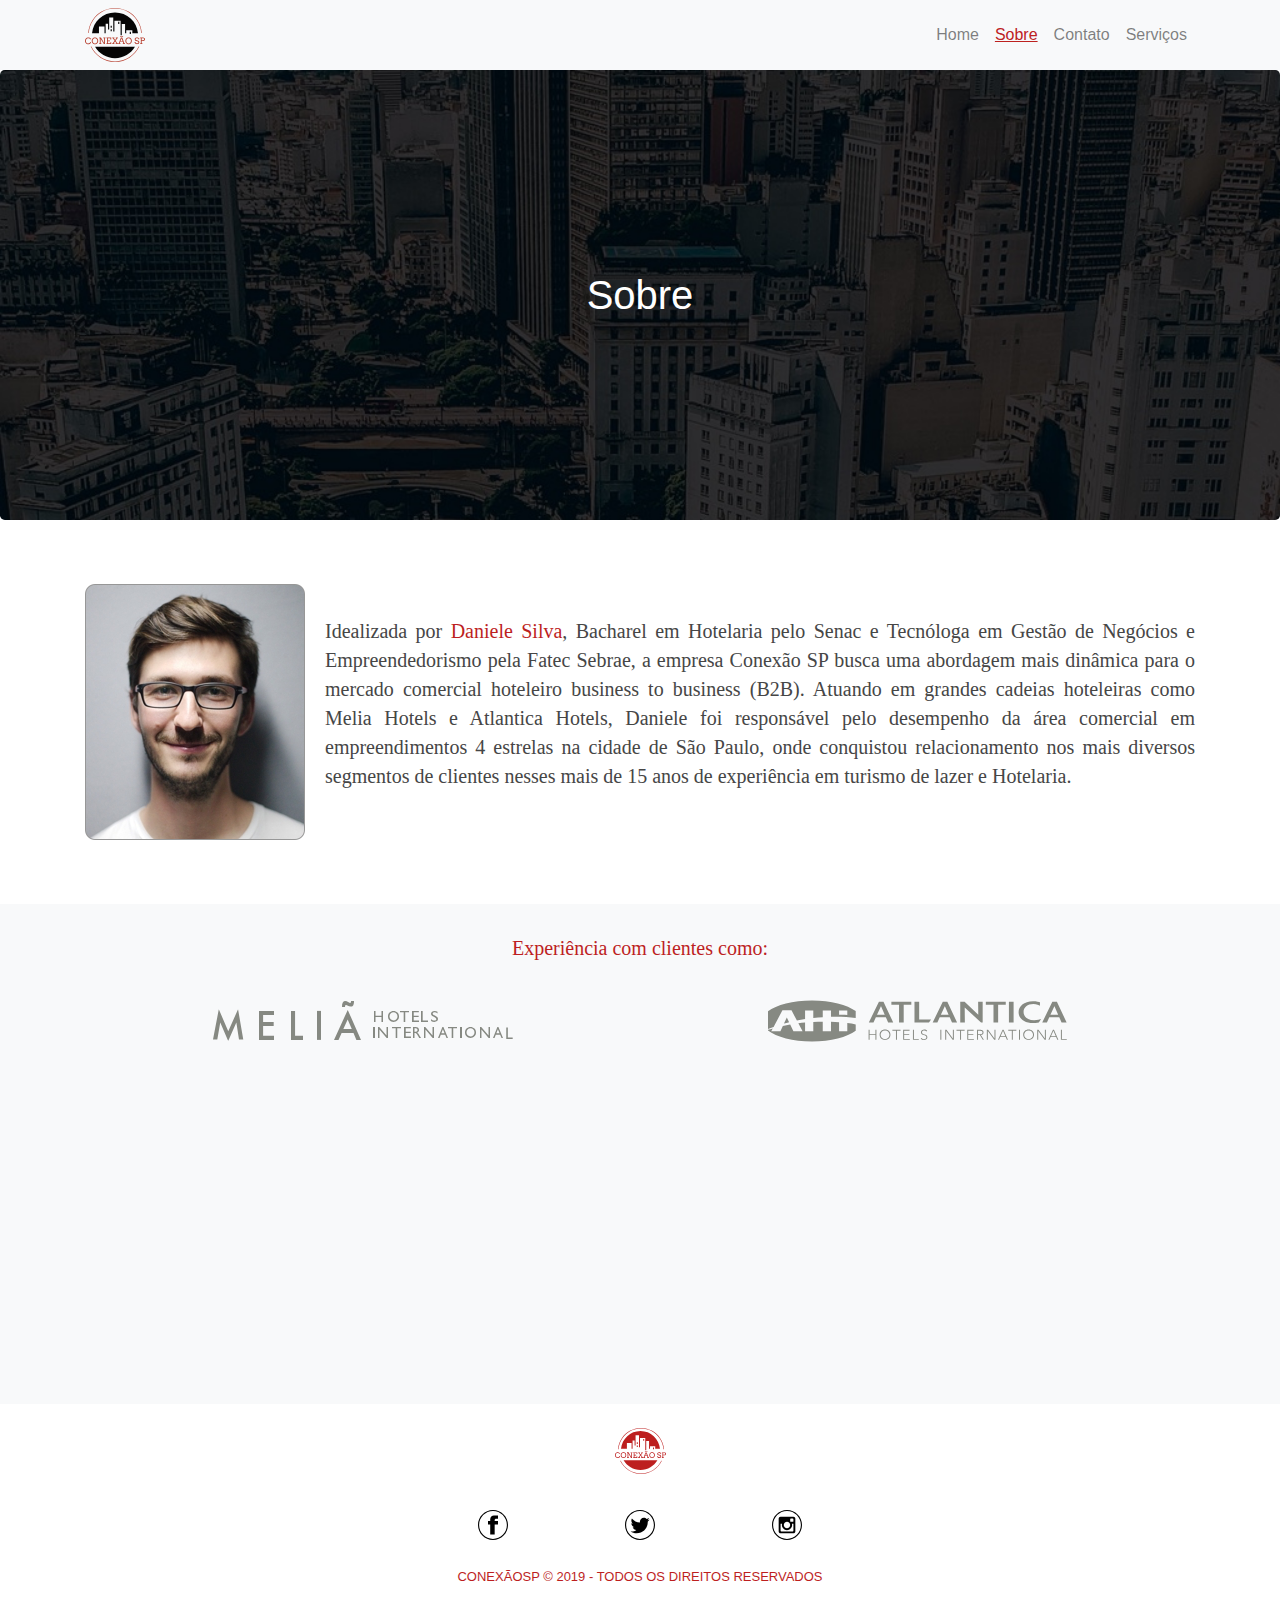
==== about.html @ 8c9f9a0f "first commit" ====
<!doctype html>
<html lang="en">
<head>
    <!-- Required meta tags -->
    <meta charset="utf-8">
    <meta name="viewport" content="width=device-width, initial-scale=1, shrink-to-fit=no">

    <link rel="stylesheet" href="css/reset.css">

    <!-- Bootstrap CSS -->
    <link rel="stylesheet" href="https://stackpath.bootstrapcdn.com/bootstrap/4.3.1/css/bootstrap.min.css" integrity="sha384-ggOyR0iXCbMQv3Xipma34MD+dH/1fQ784/j6cY/iJTQUOhcWr7x9JvoRxT2MZw1T" crossorigin="anonymous">
    <link rel="stylesheet" href="css/style.css">
    <title>Conexão SP</title>
</head>
<body>
<nav class="navbar navbar-expand-lg navbar-light bg-light">
    <div class="container">
        <img src="img/logo-header.svg" alt="" class="hide-logo">
        <button class="navbar-toggler " type="button" data-toggle="collapse" data-target="#navbarNavDropdown" aria-controls="navbarNavDropdown" aria-expanded="false" aria-label="Toggle navigation">
            <span class="navbar-toggler-icon"></span>
        </button>
        <div class="collapse navbar-collapse" id="navbarNavDropdown" style="justify-content: flex-end; color: #ffffff">
            <ul class="navbar-nav">
                <li class="nav-item">
                    <a class="nav-link" href="index.html">Home</a>
                </li>
                <li class="nav-item active">
                    <a class="nav-link" href="#">Sobre</a>
                </li>
                <li class="nav-item">
                    <a class="nav-link" href="contact.html">Contato</a>
                </li>
                <li class="nav-item">
                    <a class="nav-link" href="services.html">Serviços</a>
                </li>
<!--                <li class="nav-item">-->
<!--                    <a class="nav-link" href="#">Blog</a>-->
<!--                </li>-->
            </ul>
        </div>
    </div>
</nav>
<div class="jumbotron">
    <div class="container ">
        <h1 class="display-5 header-text">Sobre</h1>
    </div>
</div>
<div class="container">
    <div class="row">
        <div class="col-lg-12 about-me" style="" >
            <img src="img/profile-img.png" alt="">
            <p>
                Idealizada por <quote>Daniele Silva</quote>, Bacharel em Hotelaria pelo Senac e Tecnóloga em Gestão de Negócios e
                Empreendedorismo pela Fatec Sebrae, a empresa Conexão SP busca uma abordagem mais dinâmica para o
                mercado comercial hoteleiro business to business (B2B).   Atuando em grandes cadeias hoteleiras como
                Melia Hotels e Atlantica Hotels, Daniele foi responsável pelo desempenho da área comercial em
                empreendimentos 4 estrelas na cidade de São Paulo, onde conquistou relacionamento nos mais diversos
                segmentos de clientes nesses mais de 15 anos de experiência em turismo de lazer e Hotelaria.
            </p>
        </div>
    </div>
</div>
<section class="bg-light">
    <div class="container second-color bg-light container-experience">
        <div class="row">
            <div class="col-lg-12 experience" style="">
                <h1 class="display-5 primary-color-text exp-title">Experiência com clientes como:</h1>
                <div class="logo-clients">
                    <img src="img/melia_hotels_international.svg" alt="">
                    <img src="img/atlantica.svg" alt="">
                </div>
            </div>
        </div>

    </div>
</section>
<footer>
    <div class="container">
        <div class="row">
            <div class="col-lg-12">
                <div class="container footer" style="" >
                    <img src="img/red.svg" alt="" style="">
                    <div class="container footer-logo" style="">
                        <img src="img/bra-facebook.svg" alt="">
                        <img src="img/twitter.svg" alt="">
                        <img src="img/instagram.svg" alt="">
                    </div>
                    <p class="primary-color-text">CONEXÃOSP © 2019 - TODOS OS DIREITOS RESERVADOS</p>
                </div>
            </div>
        </div>
    </div>
</footer>



<!-- Optional JavaScript -->
<!-- jQuery first, then Popper.js, then Bootstrap JS -->
<script src="https://code.jquery.com/jquery-3.3.1.slim.min.js" integrity="sha384-q8i/X+965DzO0rT7abK41JStQIAqVgRVzpbzo5smXKp4YfRvH+8abtTE1Pi6jizo" crossorigin="anonymous"></script>
<script src="https://cdnjs.cloudflare.com/ajax/libs/popper.js/1.14.7/umd/popper.min.js" integrity="sha384-UO2eT0CpHqdSJQ6hJty5KVphtPhzWj9WO1clHTMGa3JDZwrnQq4sF86dIHNDz0W1" crossorigin="anonymous"></script>
<script src="https://stackpath.bootstrapcdn.com/bootstrap/4.3.1/js/bootstrap.min.js" integrity="sha384-JjSmVgyd0p3pXB1rRibZUAYoIIy6OrQ6VrjIEaFf/nJGzIxFDsf4x0xIM+B07jRM" crossorigin="anonymous"></script>
</body>
</html>
---- css/style.css ----
.differencials{
    display: flex;
    align-items: flex-start;
    justify-content: space-between;
}

body {
    color: #393737;
}

.differencials img {
    margin-right: 1em;
}

.differencials p {
    text-align: justify;
    margin-bottom: 3rem;
}

.jumbotron {
    background-image: url("../img/background-header-01.jpg");
    background-size: cover;
    height: 450px;
}

.jumbotron .container{
    display: flex;
    flex-direction: column;
    justify-content: space-around;
    align-items: center;
    width: 100%;
    height: 100%;
    text-align: center;
}

.header-text{
    color:#ffffff;
    margin-top: 1em;
    margin-bottom: 1em;
}

.navbar-nav .nav-item a {
    /*color: #ffffff !important;*/
}

.navbar-nav .active a {
    color: #bd211f !important;
    text-decoration: underline;
}

.card-header {
    background-color: #bd211f;
    color: #ffffff;
}

.card {
    height: 275px;
}

.card-body {
    display: flex;
    justify-content: center;
    align-items: center;
}

.card-body img {
    width: 50%;
    height: 50%;
    color: red;
}

.footer {
    color: #BD1F1F;
}

.segmentos{
    font-size: 1.5rem;
    text-align: center;
    justify-content: center;
}

.segmentos h1 {
    padding-top: 2rem;
    text-align: center;
}

.second-color{
    /*background-color: #efefef;*/
}

.primary-color-text {
    color: #BD1F1F;
}

.differencials img{
    width: 50%;
    height: 50%;
}

.footer{
    display: flex;
    flex-direction: row;
    flex-wrap: wrap;
    width: 500px;
    justify-content: center;
    text-align: center;
    font-size: small;
}

.footer-logo{
    display: flex;
    justify-content: space-around;
    margin-bottom: 3%
}

.footer img{
    margin-bottom: 3%;
    padding-top: 5%;
}

.about-me{
    display: flex;
    justify-content: space-between;
    align-items: center;
    margin-bottom: 4rem;
    margin-top: 2rem;
}

.about-me p{
    font-family: OpenSans-Bold;
    font-size: 20px;
    color: #464646;
    text-align: justify;
    line-height: 29px;
    margin-left: 20px;
}

quote {
    color: #BD1F1F;
}

.exp-title {
    font-family: OpenSans-Bold;
    font-size: 20px;
    color: #BD1F1F;
    text-align: center;
    padding-top: 2rem;
    padding-bottom: 2rem;
}

.experience {
    display: flex;
    flex-direction: column;
    height: 100%;
}

.experience h1 {
    text-align: center;

}

.experience .logo-clients {
    display: flex;
    flex-direction: row;
    justify-content: space-around;
}

.container-experience {
    height: 500px;
}

.container-experience .row {
    height: 100%;
}



/* MOBILE */
@media(max-width: 768px) {

    .about-me{
        flex-direction: column;
        margin-bottom: 2rem;
    }

    .about-me img {
        padding-bottom: 2rem;
    }

    .about-me p {
        font-size: 19px;
    }

    .experience .logo-clients {
        flex-direction: column;
        justify-content: space-around;
        flex-grow: 1;
    }

    .jumbotron{
        height: 350px;
    }
    .header-text {
        font-size: 1.5rem;
    }

    .hide-logo{
        display: none;
    }

    .navbar .container{
        justify-content: flex-end;
    }

    .jumbotron{
        text-align: center;
        margin-top: -0px;
    }

    .navbar-collapse .navbar-nav{
        align-items: center;
    }

    .differencials{
        display: flex;
        flex-direction: column;
        align-items: center;
    }

    .differencials img{
        width: 35%;
        height: 35%;
    }

    .differencials p {
        font-size: 1.1rem;
        /*font-weight: bold;*/
    }

    .footer{
        width: 100%;

    }

    .segmentos {
        font-size: 1.2rem;
    }
}

@media(max-width: 375px) {
    .segmentos {
        font-size: 1.1rem;
        text-align: justify;
    }
}
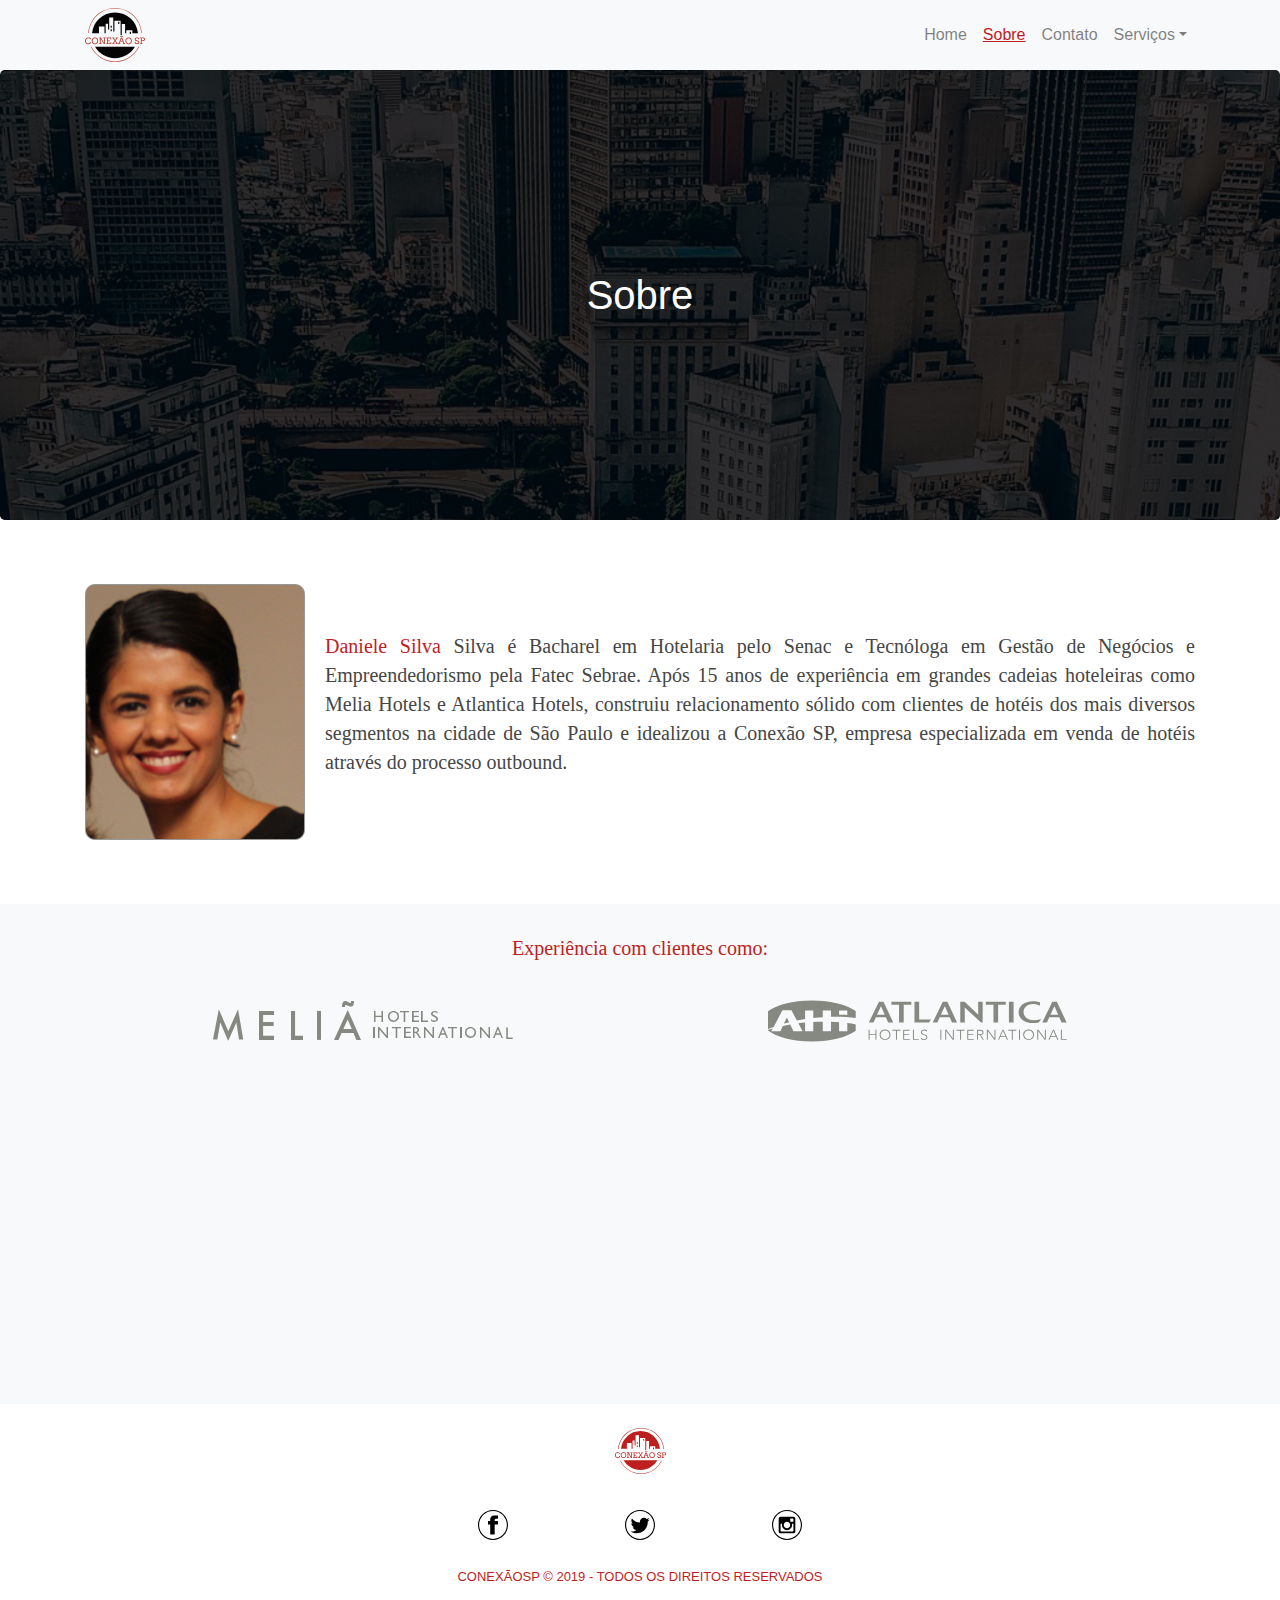
==== commit c6a7e2dc: "Alterado conteudo da paginas principal e sobre" ====
--- a/about.html
+++ b/about.html
@@ -30,12 +30,13 @@
                 <li class="nav-item">
                     <a class="nav-link" href="contact.html">Contato</a>
                 </li>
-                <li class="nav-item">
-                    <a class="nav-link" href="services.html">Serviços</a>
+                <li class="nav-item dropdown">
+                    <a class="nav-link dropdown-toggle" data-toggle="dropdown" href="#" role="button" aria-haspopup="true" aria-expanded="false">Serviços</a>
+                    <div class="dropdown-menu">
+                        <a class="dropdown-item" href="consultoria.html">Consultoria</a>
+                        <a class="dropdown-item" href="representacao-comercial.html">Representação Comercial</a>
+                    </div>
                 </li>
-<!--                <li class="nav-item">-->
-<!--                    <a class="nav-link" href="#">Blog</a>-->
-<!--                </li>-->
             </ul>
         </div>
     </div>
@@ -48,14 +49,16 @@
 <div class="container">
     <div class="row">
         <div class="col-lg-12 about-me" style="" >
-            <img src="img/profile-img.png" alt="">
+            <img src="img/dani.jpg" alt="">
             <p>
-                Idealizada por <quote>Daniele Silva</quote>, Bacharel em Hotelaria pelo Senac e Tecnóloga em Gestão de Negócios e
-                Empreendedorismo pela Fatec Sebrae, a empresa Conexão SP busca uma abordagem mais dinâmica para o
-                mercado comercial hoteleiro business to business (B2B).   Atuando em grandes cadeias hoteleiras como
-                Melia Hotels e Atlantica Hotels, Daniele foi responsável pelo desempenho da área comercial em
-                empreendimentos 4 estrelas na cidade de São Paulo, onde conquistou relacionamento nos mais diversos
-                segmentos de clientes nesses mais de 15 anos de experiência em turismo de lazer e Hotelaria.
+                <quote>Daniele Silva</quote> Silva é Bacharel em Hotelaria pelo Senac e Tecnóloga
+                em Gestão de Negócios e Empreendedorismo pela Fatec
+                Sebrae. Após 15 anos de experiência em grandes cadeias
+                hoteleiras como Melia Hotels e Atlantica Hotels, construiu
+                relacionamento sólido com clientes de hotéis dos mais diversos
+                segmentos na cidade de São Paulo e idealizou a Conexão SP,
+                empresa especializada em venda de hotéis através do
+                processo outbound.
             </p>
         </div>
     </div>
--- a/css/style.css
+++ b/css/style.css
@@ -48,9 +48,19 @@
     text-decoration: underline;
 }
 
+.text-link-active{
+    color: #bd211f !important;
+    text-decoration: underline;
+}
+
 .card-header {
     background-color: #bd211f;
     color: #ffffff;
+}
+
+.dropdown-toggle-active {
+    color: #bd211f !important;
+    text-decoration: underline;
 }
 
 .card {
@@ -82,6 +92,31 @@
 .segmentos h1 {
     padding-top: 2rem;
     text-align: center;
+}
+
+.div-consultoria{
+    display: flex;
+    margin-bottom: 1rem;
+    align-items: center;
+
+}
+
+.div-consultoria p{
+    flex-grow: 1;
+    text-align: justify;
+    color: #BD1F1F;
+    font-size: 24px;
+    margin-left: 20px;
+    margin-right: 20px;
+}
+
+.div-consultoria-right{
+    flex-direction: row;
+}
+
+.div-consultoria-left{
+    flex-direction: row-reverse;
+    margin-top: 1rem;
 }
 
 .second-color{
@@ -139,6 +174,27 @@
     color: #BD1F1F;
 }
 
+.representacao-comercial-details{
+    display: flex;
+    flex-direction: column;
+    align-items: center;
+}
+
+.background-red{
+    background: #BD1F1F;
+    border: 1px solid #979797;
+}
+
+.service-text{
+    font-family: OpenSans-Bold;
+    font-size: 24px;
+    color: #BD1F1F;
+    text-align: center;
+    margin-top: 1.5rem;
+    margin-bottom: 1.5rem;
+    text-align: justify;
+}
+
 .exp-title {
     font-family: OpenSans-Bold;
     font-size: 20px;
@@ -172,8 +228,6 @@
 .container-experience .row {
     height: 100%;
 }
-
-
 
 /* MOBILE */
 @media(max-width: 768px) {
@@ -245,6 +299,10 @@
     .segmentos {
         font-size: 1.2rem;
     }
+
+    .service-text{
+        font-size: 20px;
+    }
 }
 
 @media(max-width: 375px) {
